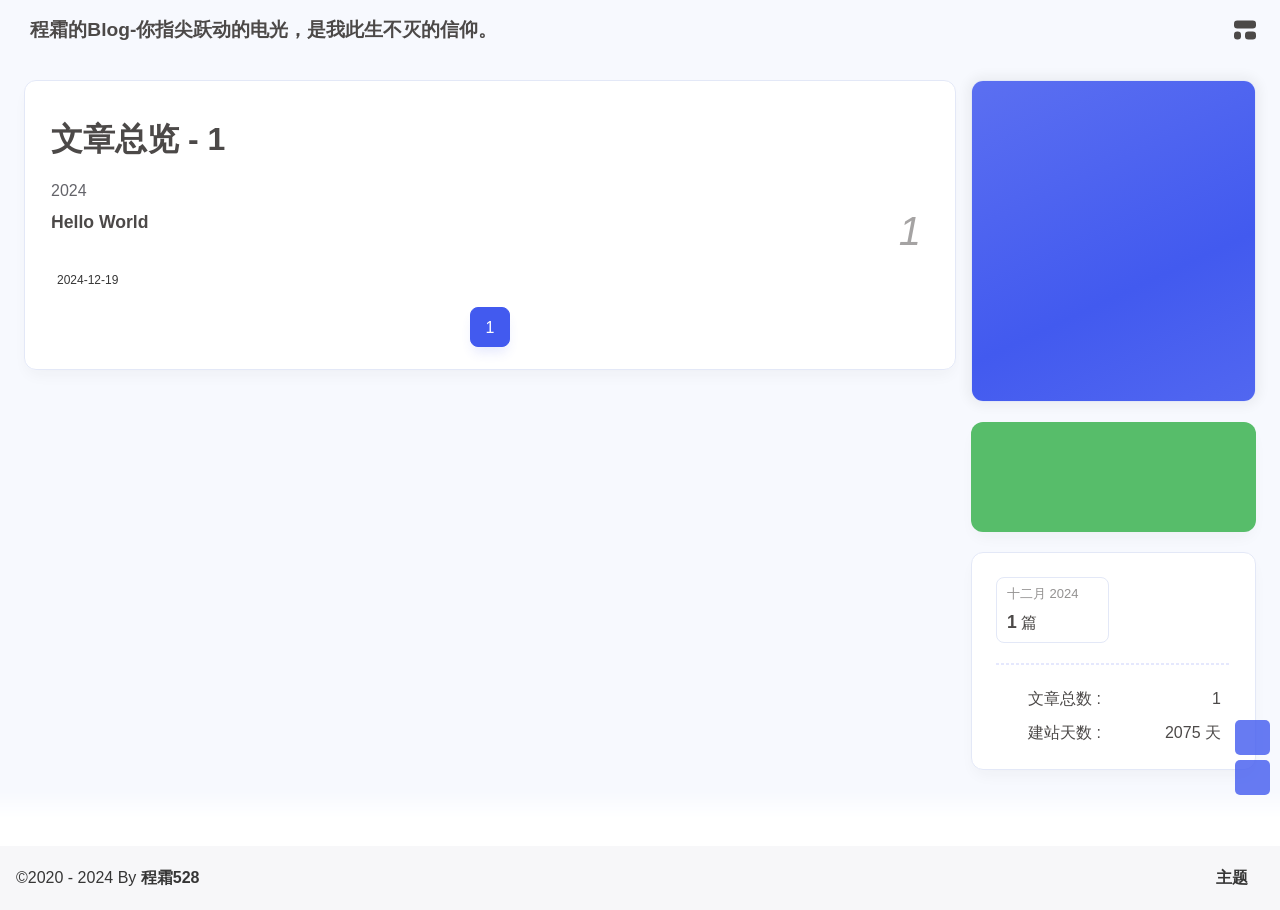
==== archives/index.html @ 85477a1d "Site updated: 2024-12-19 19:29:11" ====
<!DOCTYPE html><html lang="zh-CN" data-theme="light"><head><meta charset="UTF-8"><meta http-equiv="X-UA-Compatible" content="IE=edge"><meta name="viewport" content="width=device-width, initial-scale=1.0, user-scalable=no"><title>归档 | 程霜的Blog-你指尖跃动的电光，是我此生不灭的信仰。</title><meta name="keywords" content="程霜的Blog"><meta name="author" content="程霜528"><meta name="copyright" content="程霜528"><meta name="format-detection" content="telephone=no"><meta name="theme-color" content="#f7f9fe"><meta name="mobile-web-app-capable" content="yes"><meta name="apple-touch-fullscreen" content="yes"><meta name="apple-mobile-web-app-title" content="归档"><meta name="application-name" content="归档"><meta name="apple-mobile-web-app-capable" content="yes"><meta name="apple-mobile-web-app-status-bar-style" content="#f7f9fe"><meta property="og:type" content="website"><meta property="og:title" content="归档"><meta property="og:url" content="https://xrz.github.io/archives/index.html"><meta property="og:site_name" content="程霜的Blog-你指尖跃动的电光，是我此生不灭的信仰。"><meta property="og:description" content="归档"><meta property="og:locale" content="zh-CN"><meta property="og:image" content="https://bu.dusays.com/2023/04/27/64496e511b09c.jpg"><meta property="article:author" content="程霜528"><meta property="article:tag" content="程霜的Blog"><meta name="twitter:card" content="summary"><meta name="twitter:image" content="https://bu.dusays.com/2023/04/27/64496e511b09c.jpg"><meta name="description" content="归档"><link rel="shortcut icon" href="/favicon.ico"><link rel="canonical" href="https://xrz.github.io/archives/"><link rel="preconnect" href="//cdn.cbd.int"/><meta name="google-site-verification" content="xxx"/><meta name="baidu-site-verification" content="code-xxx"/><meta name="msvalidate.01" content="xxx"/><link rel="stylesheet" href="/css/index.css"><link rel="stylesheet" href="https://cdn.cbd.int/node-snackbar@0.1.16/dist/snackbar.min.css" media="print" onload="this.media='all'"><link rel="stylesheet" href="https://cdn.cbd.int/@fancyapps/ui@5.0.28/dist/fancybox/fancybox.css" media="print" onload="this.media='all'"><script>const GLOBAL_CONFIG = {
  linkPageTop: undefined,
  peoplecanvas: {"enable":true,"img":"https://upload-bbs.miyoushe.com/upload/2024/07/27/125766904/ba62475f396df9de3316a08ed9e65d86_5680958632268053399..png"},
  postHeadAiDescription: {"enable":true,"gptName":"AnZhiYu","mode":"local","switchBtn":false,"btnLink":"https://afdian.net/item/886a79d4db6711eda42a52540025c377","randomNum":3,"basicWordCount":1000,"key":"xxxx","Referer":"https://xx.xx/"},
  diytitle: {"enable":true,"leaveTitle":"w(ﾟДﾟ)w 不要走！再看看嘛！","backTitle":"♪(^∇^*)欢迎肥来！"},
  LA51: undefined,
  greetingBox: undefined,
  twikooEnvId: '',
  commentBarrageConfig:undefined,
  music_page_default: "nav_music",
  root: '/',
  preloader: {"source":3},
  friends_vue_info: undefined,
  navMusic: true,
  mainTone: undefined,
  authorStatus: undefined,
  algolia: undefined,
  localSearch: undefined,
  translate: {"defaultEncoding":2,"translateDelay":0,"msgToTraditionalChinese":"繁","msgToSimplifiedChinese":"简","rightMenuMsgToTraditionalChinese":"转为繁体","rightMenuMsgToSimplifiedChinese":"转为简体"},
  noticeOutdate: undefined,
  highlight: {"plugin":"highlight.js","highlightCopy":true,"highlightLang":true,"highlightHeightLimit":330},
  copy: {
    success: '复制成功',
    error: '复制错误',
    noSupport: '浏览器不支持'
  },
  relativeDate: {
    homepage: false,
    simplehomepage: true,
    post: false
  },
  runtime: '天',
  date_suffix: {
    just: '刚刚',
    min: '分钟前',
    hour: '小时前',
    day: '天前',
    month: '个月前'
  },
  copyright: {"copy":true,"copyrightEbable":false,"limitCount":50,"languages":{"author":"作者: 程霜528","link":"链接: ","source":"来源: 程霜的Blog-你指尖跃动的电光，是我此生不灭的信仰。","info":"著作权归作者所有。商业转载请联系作者获得授权，非商业转载请注明出处。","copySuccess":"复制成功，复制和转载请标注本文地址"}},
  lightbox: 'fancybox',
  Snackbar: {"chs_to_cht":"你已切换为繁体","cht_to_chs":"你已切换为简体","day_to_night":"你已切换为深色模式","night_to_day":"你已切换为浅色模式","bgLight":"#425AEF","bgDark":"#1f1f1f","position":"top-center"},
  source: {
    justifiedGallery: {
      js: 'https://cdn.cbd.int/flickr-justified-gallery@2.1.2/dist/fjGallery.min.js',
      css: 'https://cdn.cbd.int/flickr-justified-gallery@2.1.2/dist/fjGallery.css'
    }
  },
  isPhotoFigcaption: false,
  islazyload: true,
  isAnchor: false,
  shortcutKey: undefined,
  autoDarkmode: true
}</script><script id="config-diff">var GLOBAL_CONFIG_SITE = {
  configTitle: '程霜的Blog-你指尖跃动的电光，是我此生不灭的信仰。',
  title: '归档',
  postAI: '',
  pageFillDescription: '归档',
  isPost: false,
  isHome: false,
  isHighlightShrink: false,
  isToc: false,
  postUpdate: '2024-12-19 19:27:24',
  postMainColor: '',
}</script><noscript><style type="text/css">
  #nav {
    opacity: 1
  }
  .justified-gallery img {
    opacity: 1
  }

  #recent-posts time,
  #post-meta time {
    display: inline !important
  }
</style></noscript><script>(win=>{
      win.saveToLocal = {
        set: (key, value, ttl) => {
          if (ttl === 0) return
          const now = Date.now()
          const expiry = now + ttl * 86400000
          const item = {
            value,
            expiry
          }
          localStorage.setItem(key, JSON.stringify(item))
        },
      
        get: key => {
          const itemStr = localStorage.getItem(key)
      
          if (!itemStr) {
            return undefined
          }
          const item = JSON.parse(itemStr)
          const now = Date.now()
      
          if (now > item.expiry) {
            localStorage.removeItem(key)
            return undefined
          }
          return item.value
        }
      }
    
      win.getScript = (url, attr = {}) => new Promise((resolve, reject) => {
        const script = document.createElement('script')
        script.src = url
        script.async = true
        script.onerror = reject
        script.onload = script.onreadystatechange = function() {
          const loadState = this.readyState
          if (loadState && loadState !== 'loaded' && loadState !== 'complete') return
          script.onload = script.onreadystatechange = null
          resolve()
        }

        Object.keys(attr).forEach(key => {
          script.setAttribute(key, attr[key])
        })

        document.head.appendChild(script)
      })
    
      win.getCSS = (url, id = false) => new Promise((resolve, reject) => {
        const link = document.createElement('link')
        link.rel = 'stylesheet'
        link.href = url
        if (id) link.id = id
        link.onerror = reject
        link.onload = link.onreadystatechange = function() {
          const loadState = this.readyState
          if (loadState && loadState !== 'loaded' && loadState !== 'complete') return
          link.onload = link.onreadystatechange = null
          resolve()
        }
        document.head.appendChild(link)
      })
    
      win.activateDarkMode = () => {
        document.documentElement.setAttribute('data-theme', 'dark')
        if (document.querySelector('meta[name="theme-color"]') !== null) {
          document.querySelector('meta[name="theme-color"]').setAttribute('content', '#18171d')
        }
      }
      win.activateLightMode = () => {
        document.documentElement.setAttribute('data-theme', 'light')
        if (document.querySelector('meta[name="theme-color"]') !== null) {
          document.querySelector('meta[name="theme-color"]').setAttribute('content', '#f7f9fe')
        }
      }
      const t = saveToLocal.get('theme')
    
          const isDarkMode = window.matchMedia('(prefers-color-scheme: dark)').matches
          const isLightMode = window.matchMedia('(prefers-color-scheme: light)').matches
          const isNotSpecified = window.matchMedia('(prefers-color-scheme: no-preference)').matches
          const hasNoSupport = !isDarkMode && !isLightMode && !isNotSpecified

          if (t === undefined) {
            if (isLightMode) activateLightMode()
            else if (isDarkMode) activateDarkMode()
            else if (isNotSpecified || hasNoSupport) {
              const now = new Date()
              const hour = now.getHours()
              const isNight = hour <= 6 || hour >= 18
              isNight ? activateDarkMode() : activateLightMode()
            }
            window.matchMedia('(prefers-color-scheme: dark)').addListener(e => {
              if (saveToLocal.get('theme') === undefined) {
                e.matches ? activateDarkMode() : activateLightMode()
              }
            })
          } else if (t === 'light') activateLightMode()
          else activateDarkMode()
        
      const asideStatus = saveToLocal.get('aside-status')
      if (asideStatus !== undefined) {
        if (asideStatus === 'hide') {
          document.documentElement.classList.add('hide-aside')
        } else {
          document.documentElement.classList.remove('hide-aside')
        }
      }
    
      const detectApple = () => {
        if(/iPad|iPhone|iPod|Macintosh/.test(navigator.userAgent)){
          document.documentElement.classList.add('apple')
        }
      }
      detectApple()
    })(window)</script><meta name="generator" content="Hexo 7.3.0"></head><body data-type="anzhiyu"><div id="web_bg"></div><div id="an_music_bg"></div><div id="loading-box" onclick="document.getElementById(&quot;loading-box&quot;).classList.add(&quot;loaded&quot;)"><div class="loading-bg"><img class="loading-img nolazyload" alt="加载头像" src="https://npm.elemecdn.com/anzhiyu-blog-static@1.0.4/img/avatar.jpg"/><div class="loading-image-dot"></div></div></div><script>const preloader = {
  endLoading: () => {
    document.getElementById('loading-box').classList.add("loaded");
  },
  initLoading: () => {
    document.getElementById('loading-box').classList.remove("loaded")
  }
}
window.addEventListener('load',()=> { preloader.endLoading() })
setTimeout(function(){preloader.endLoading();},10000)

if (true) {
  document.addEventListener('pjax:send', () => { preloader.initLoading() })
  document.addEventListener('pjax:complete', () => { preloader.endLoading() })
}</script><link rel="stylesheet" href="https://cdn.cbd.int/anzhiyu-theme-static@1.1.10/progress_bar/progress_bar.css"/><script async="async" src="https://cdn.cbd.int/pace-js@1.2.4/pace.min.js" data-pace-options="{ &quot;restartOnRequestAfter&quot;:false,&quot;eventLag&quot;:false}"></script><div class="page" id="body-wrap"><header class="not-top-img" id="page-header"><nav id="nav"><div id="nav-group"><span id="blog_name"><a id="site-name" href="/" accesskey="h"><div class="title">程霜的Blog-你指尖跃动的电光，是我此生不灭的信仰。</div><i class="anzhiyufont anzhiyu-icon-house-chimney"></i></a></span><div class="mask-name-container"><div id="name-container"><a id="page-name" href="javascript:anzhiyu.scrollToDest(0, 500)">PAGE_NAME</a></div></div><div id="menus"></div><div id="nav-right"><div class="nav-button" id="randomPost_button"><a class="site-page" onclick="toRandomPost()" title="随机前往一个文章" href="javascript:void(0);"><i class="anzhiyufont anzhiyu-icon-dice"></i></a></div><input id="center-console" type="checkbox"/><label class="widget" for="center-console" title="中控台" onclick="anzhiyu.switchConsole();"><i class="left"></i><i class="widget center"></i><i class="widget right"></i></label><div id="console"><div class="console-card-group-reward"><ul class="reward-all console-card"><li class="reward-item"><a href="https://npm.elemecdn.com/anzhiyu-blog@1.1.6/img/post/common/qrcode-weichat.png" target="_blank"><img class="post-qr-code-img" alt="微信" src= "[data-uri]" onerror="this.onerror=null,this.src=&quot;/img/404.jpg&quot;" data-lazy-src="https://npm.elemecdn.com/anzhiyu-blog@1.1.6/img/post/common/qrcode-weichat.png"/></a><div class="post-qr-code-desc">微信</div></li><li class="reward-item"><a href="https://npm.elemecdn.com/anzhiyu-blog@1.1.6/img/post/common/qrcode-alipay.png" target="_blank"><img class="post-qr-code-img" alt="支付宝" src= "[data-uri]" onerror="this.onerror=null,this.src=&quot;/img/404.jpg&quot;" data-lazy-src="https://npm.elemecdn.com/anzhiyu-blog@1.1.6/img/post/common/qrcode-alipay.png"/></a><div class="post-qr-code-desc">支付宝</div></li></ul></div><div class="console-card-group"><div class="console-card-group-left"><div class="console-card" id="card-newest-comments"><div class="card-content"><div class="author-content-item-tips">互动</div><span class="author-content-item-title"> 最新评论</span></div><div class="aside-list"><span>正在加载中...</span></div></div></div><div class="console-card-group-right"><div class="console-card tags"><div class="card-content"><div class="author-content-item-tips">兴趣点</div><span class="author-content-item-title">寻找你感兴趣的领域</span></div></div><div class="console-card history"><div class="item-headline"><i class="anzhiyufont anzhiyu-icon-box-archiv"></i><span>文章</span></div><div class="card-archives"><div class="item-headline"><i class="anzhiyufont anzhiyu-icon-archive"></i><span>归档</span></div><ul class="card-archive-list"><li class="card-archive-list-item"><a class="card-archive-list-link" href="/archives/2024/12/"><span class="card-archive-list-date">十二月 2024</span><div class="card-archive-list-count-group"><span class="card-archive-list-count">1</span><span>篇</span></div></a></li></ul></div><hr/></div></div></div><div class="button-group"><div class="console-btn-item"><a class="darkmode_switchbutton" title="显示模式切换" href="javascript:void(0);"><i class="anzhiyufont anzhiyu-icon-moon"></i></a></div><div class="console-btn-item" id="consoleHideAside" onclick="anzhiyu.hideAsideBtn()" title="边栏显示控制"><a class="asideSwitch"><i class="anzhiyufont anzhiyu-icon-arrows-left-right"></i></a></div><div class="console-btn-item" id="consoleMusic" onclick="anzhiyu.musicToggle()" title="音乐开关"><a class="music-switch"><i class="anzhiyufont anzhiyu-icon-music"></i></a></div></div><div class="console-mask" onclick="anzhiyu.hideConsole()" href="javascript:void(0);"></div></div><div class="nav-button" id="nav-totop"><a class="totopbtn" href="javascript:void(0);"><i class="anzhiyufont anzhiyu-icon-arrow-up"></i><span id="percent" onclick="anzhiyu.scrollToDest(0,500)">0</span></a></div><div id="toggle-menu"><a class="site-page" href="javascript:void(0);" title="切换"><i class="anzhiyufont anzhiyu-icon-bars"></i></a></div></div></div></nav></header><main id="blog-container"><div class="layout" id="content-inner"><div id="archive"><div class="article-sort-title">文章总览 - 1</div><div class="article-sort"><div class="article-sort-item year"><span>2024</span></div><div class="article-sort-item no-article-cover"><div class="article-sort-item-info"><a class="article-sort-item-title" href="/posts/undefined.html" title="Hello World">Hello World</a><span class="article-sort-item-index">1</span><div class="article-meta-wrap"><div class="article-sort-item-time"><i class="anzhiyufont anzhiyu-icon-calendar-alt"></i><time class="post-meta-date-created" datetime="2024-12-19T10:42:37.922Z" title="发表于 2024-12-19 18:42:37">2024-12-19</time></div></div></div></div></div><nav id="pagination"><div class="pagination"><span class="page-number current">1</span></div></nav></div><div class="aside-content" id="aside-content"><div class="card-widget card-info"><div class="card-content"><div class="author-info-avatar"><img class="avatar-img" src= "[data-uri]" onerror="this.onerror=null,this.src=&quot;/img/404.jpg&quot;" data-lazy-src="https://bu.dusays.com/2023/04/27/64496e511b09c.jpg" onerror="this.onerror=null;this.src='/img/friend_404.gif'" alt="avatar"/></div><div class="author-info__description">程霜的Blog</div></div></div><div class="card-widget anzhiyu-right-widget" id="card-wechat" onclick="null"><div id="flip-wrapper"><div id="flip-content"><div class="face" style="background: url(https://bu.dusays.com/2023/01/13/63c02edf44033.png) center center / 100% no-repeat"></div><div class="back face" style="background: url(https://bu.dusays.com/2023/05/13/645fa415e8694.png) center center / 100% no-repeat"></div></div></div></div><div class="sticky_layout"><div class="card-widget"><div class="card-archives"><div class="item-headline"><i class="anzhiyufont anzhiyu-icon-archive"></i><span>归档</span></div><ul class="card-archive-list"><li class="card-archive-list-item"><a class="card-archive-list-link" href="/archives/2024/12/"><span class="card-archive-list-date">十二月 2024</span><div class="card-archive-list-count-group"><span class="card-archive-list-count">1</span><span>篇</span></div></a></li></ul></div><hr/><div class="card-webinfo"><div class="item-headline"><i class="anzhiyufont anzhiyu-icon-chart-line"></i><span>网站资讯</span></div><div class="webinfo"><div class="webinfo-item"><div class="webinfo-item-title"><i class="anzhiyufont anzhiyu-icon-file-lines"></i><div class="item-name">文章总数 :</div></div><div class="item-count">1</div></div><div class="webinfo-item"><div class="webinfo-item-title"><i class="anzhiyufont anzhiyu-icon-stopwatch"></i><div class="item-name">建站天数 :</div></div><div class="item-count" id="runtimeshow" data-publishDate="2021-03-31T16:00:00.000Z"><i class="anzhiyufont anzhiyu-icon-spinner anzhiyu-spin"></i></div></div></div></div></div></div></div></div></main><footer id="footer"><div id="footer-wrap"></div><div id="footer-bar"><div class="footer-bar-links"><div class="footer-bar-left"><div id="footer-bar-tips"><div class="copyright">&copy;2020 - 2024 By <a class="footer-bar-link" href="/" title="程霜528" target="_blank">程霜528</a></div></div><div id="footer-type-tips"></div></div><div class="footer-bar-right"><a class="footer-bar-link" target="_blank" rel="noopener" href="https://github.com/anzhiyu-c/hexo-theme-anzhiyu" title="主题">主题</a></div></div></div></footer></div><div id="sidebar"><div id="menu-mask"></div><div id="sidebar-menus"><div class="sidebar-site-data site-data is-center"><a href="/archives/" title="archive"><div class="headline">文章</div><div class="length-num">1</div></a><a href="/tags/" title="tag"><div class="headline">标签</div><div class="length-num">0</div></a><a href="/categories/" title="category"><div class="headline">分类</div><div class="length-num">0</div></a></div><span class="sidebar-menu-item-title">功能</span><div class="sidebar-menu-item"><a class="darkmode_switchbutton menu-child" href="javascript:void(0);" title="显示模式"><i class="anzhiyufont anzhiyu-icon-circle-half-stroke"></i><span>显示模式</span></a></div><div class="back-menu-list-groups"><div class="back-menu-list-group"><div class="back-menu-list-title">网页</div><div class="back-menu-list"><a class="back-menu-item" target="_blank" rel="noopener" href="https://blog.anheyu.com/" title="博客"><img class="back-menu-item-icon" src= "[data-uri]" onerror="this.onerror=null,this.src=&quot;/img/404.jpg&quot;" data-lazy-src="/img/favicon.ico" alt="博客"/><span class="back-menu-item-text">博客</span></a></div></div><div class="back-menu-list-group"><div class="back-menu-list-title">项目</div><div class="back-menu-list"><a class="back-menu-item" target="_blank" rel="noopener" href="https://image.anheyu.com/" title="安知鱼图床"><img class="back-menu-item-icon" src= "[data-uri]" onerror="this.onerror=null,this.src=&quot;/img/404.jpg&quot;" data-lazy-src="https://image.anheyu.com/favicon.ico" alt="安知鱼图床"/><span class="back-menu-item-text">安知鱼图床</span></a></div></div></div><span class="sidebar-menu-item-title">标签</span></div></div><div id="rightside"><div id="rightside-config-hide"><button id="translateLink" type="button" title="简繁转换">繁</button><button id="darkmode" type="button" title="浅色和深色模式转换"><i class="anzhiyufont anzhiyu-icon-circle-half-stroke"></i></button><button id="hide-aside-btn" type="button" title="单栏和双栏切换"><i class="anzhiyufont anzhiyu-icon-arrows-left-right"></i></button></div><div id="rightside-config-show"><button id="rightside-config" type="button" title="设置"><i class="anzhiyufont anzhiyu-icon-gear"></i></button><button id="go-up" type="button" title="回到顶部"><i class="anzhiyufont anzhiyu-icon-arrow-up"></i></button></div></div><div id="nav-music"><a id="nav-music-hoverTips" onclick="anzhiyu.musicToggle()" accesskey="m">播放音乐</a><div id="console-music-bg"></div><meting-js id="8152976493" server="netease" type="playlist" mutex="true" preload="none" theme="var(--anzhiyu-main)" data-lrctype="0" order="random" volume="0.7"></meting-js></div><div id="rightMenu"><div class="rightMenu-group rightMenu-small"><div class="rightMenu-item" id="menu-backward"><i class="anzhiyufont anzhiyu-icon-arrow-left"></i></div><div class="rightMenu-item" id="menu-forward"><i class="anzhiyufont anzhiyu-icon-arrow-right"></i></div><div class="rightMenu-item" id="menu-refresh"><i class="anzhiyufont anzhiyu-icon-arrow-rotate-right" style="font-size: 1rem;"></i></div><div class="rightMenu-item" id="menu-top"><i class="anzhiyufont anzhiyu-icon-arrow-up"></i></div></div><div class="rightMenu-group rightMenu-line rightMenuPlugin"><div class="rightMenu-item" id="menu-copytext"><i class="anzhiyufont anzhiyu-icon-copy"></i><span>复制选中文本</span></div><div class="rightMenu-item" id="menu-pastetext"><i class="anzhiyufont anzhiyu-icon-paste"></i><span>粘贴文本</span></div><a class="rightMenu-item" id="menu-commenttext"><i class="anzhiyufont anzhiyu-icon-comment-medical"></i><span>引用到评论</span></a><div class="rightMenu-item" id="menu-newwindow"><i class="anzhiyufont anzhiyu-icon-window-restore"></i><span>新窗口打开</span></div><div class="rightMenu-item" id="menu-copylink"><i class="anzhiyufont anzhiyu-icon-link"></i><span>复制链接地址</span></div><div class="rightMenu-item" id="menu-copyimg"><i class="anzhiyufont anzhiyu-icon-images"></i><span>复制此图片</span></div><div class="rightMenu-item" id="menu-downloadimg"><i class="anzhiyufont anzhiyu-icon-download"></i><span>下载此图片</span></div><div class="rightMenu-item" id="menu-newwindowimg"><i class="anzhiyufont anzhiyu-icon-window-restore"></i><span>新窗口打开图片</span></div><div class="rightMenu-item" id="menu-search"><i class="anzhiyufont anzhiyu-icon-magnifying-glass"></i><span>站内搜索</span></div><div class="rightMenu-item" id="menu-searchBaidu"><i class="anzhiyufont anzhiyu-icon-magnifying-glass"></i><span>百度搜索</span></div><div class="rightMenu-item" id="menu-music-toggle"><i class="anzhiyufont anzhiyu-icon-play"></i><span>播放音乐</span></div><div class="rightMenu-item" id="menu-music-back"><i class="anzhiyufont anzhiyu-icon-backward"></i><span>切换到上一首</span></div><div class="rightMenu-item" id="menu-music-forward"><i class="anzhiyufont anzhiyu-icon-forward"></i><span>切换到下一首</span></div><div class="rightMenu-item" id="menu-music-playlist" onclick="window.open(&quot;https://y.qq.com/n/ryqq/playlist/8802438608&quot;, &quot;_blank&quot;);" style="display: none;"><i class="anzhiyufont anzhiyu-icon-radio"></i><span>查看所有歌曲</span></div><div class="rightMenu-item" id="menu-music-copyMusicName"><i class="anzhiyufont anzhiyu-icon-copy"></i><span>复制歌名</span></div></div><div class="rightMenu-group rightMenu-line rightMenuOther"><a class="rightMenu-item menu-link" id="menu-randomPost"><i class="anzhiyufont anzhiyu-icon-shuffle"></i><span>随便逛逛</span></a><a class="rightMenu-item menu-link" href="/categories/"><i class="anzhiyufont anzhiyu-icon-cube"></i><span>博客分类</span></a><a class="rightMenu-item menu-link" href="/tags/"><i class="anzhiyufont anzhiyu-icon-tags"></i><span>文章标签</span></a></div><div class="rightMenu-group rightMenu-line rightMenuOther"><a class="rightMenu-item" id="menu-copy" href="javascript:void(0);"><i class="anzhiyufont anzhiyu-icon-copy"></i><span>复制地址</span></a><a class="rightMenu-item" id="menu-commentBarrage" href="javascript:void(0);"><i class="anzhiyufont anzhiyu-icon-message"></i><span class="menu-commentBarrage-text">关闭热评</span></a><a class="rightMenu-item" id="menu-darkmode" href="javascript:void(0);"><i class="anzhiyufont anzhiyu-icon-circle-half-stroke"></i><span class="menu-darkmode-text">深色模式</span></a><a class="rightMenu-item" id="menu-translate" href="javascript:void(0);"><i class="anzhiyufont anzhiyu-icon-language"></i><span>轉為繁體</span></a></div></div><div id="rightmenu-mask"></div><div><script src="/js/utils.js"></script><script src="/js/main.js"></script><script src="/js/tw_cn.js"></script><script src="https://cdn.cbd.int/@fancyapps/ui@5.0.28/dist/fancybox/fancybox.umd.js"></script><script src="https://cdn.cbd.int/instant.page@5.2.0/instantpage.js" type="module"></script><script src="https://cdn.cbd.int/vanilla-lazyload@17.8.5/dist/lazyload.iife.min.js"></script><script src="https://cdn.cbd.int/node-snackbar@0.1.16/dist/snackbar.min.js"></script><canvas id="universe"></canvas><script async src="https://npm.elemecdn.com/anzhiyu-theme-static@1.0.0/dark/dark.js"></script><script>// 消除控制台打印
var HoldLog = console.log;
console.log = function () {};
let now1 = new Date();
queueMicrotask(() => {
  const Log = function () {
    HoldLog.apply(console, arguments);
  }; //在恢复前输出日志
  const grt = new Date("04/01/2021 00:00:00"); //此处修改你的建站时间或者网站上线时间
  now1.setTime(now1.getTime() + 250);
  const days = (now1 - grt) / 1000 / 60 / 60 / 24;
  const dnum = Math.floor(days);
  const ascll = [
    `欢迎使用安知鱼!`,
    `生活明朗, 万物可爱`,
    `
        
       █████╗ ███╗   ██╗███████╗██╗  ██╗██╗██╗   ██╗██╗   ██╗
      ██╔══██╗████╗  ██║╚══███╔╝██║  ██║██║╚██╗ ██╔╝██║   ██║
      ███████║██╔██╗ ██║  ███╔╝ ███████║██║ ╚████╔╝ ██║   ██║
      ██╔══██║██║╚██╗██║ ███╔╝  ██╔══██║██║  ╚██╔╝  ██║   ██║
      ██║  ██║██║ ╚████║███████╗██║  ██║██║   ██║   ╚██████╔╝
      ╚═╝  ╚═╝╚═╝  ╚═══╝╚══════╝╚═╝  ╚═╝╚═╝   ╚═╝    ╚═════╝
        
        `,
    "已上线",
    dnum,
    "天",
    "©2020 By 安知鱼 V1.6.14",
  ];
  const ascll2 = [`NCC2-036`, `调用前置摄像头拍照成功，识别为【小笨蛋】.`, `Photo captured: `, `🤪`];

  setTimeout(
    Log.bind(
      console,
      `\n%c${ascll[0]} %c ${ascll[1]} %c ${ascll[2]} %c${ascll[3]}%c ${ascll[4]}%c ${ascll[5]}\n\n%c ${ascll[6]}\n`,
      "color:#425AEF",
      "",
      "color:#425AEF",
      "color:#425AEF",
      "",
      "color:#425AEF",
      ""
    )
  );
  setTimeout(
    Log.bind(
      console,
      `%c ${ascll2[0]} %c ${ascll2[1]} %c \n${ascll2[2]} %c\n${ascll2[3]}\n`,
      "color:white; background-color:#4fd953",
      "",
      "",
      'background:url("https://npm.elemecdn.com/anzhiyu-blog@1.1.6/img/post/common/tinggge.gif") no-repeat;font-size:450%'
    )
  );

  setTimeout(Log.bind(console, "%c WELCOME %c 你好，小笨蛋.", "color:white; background-color:#4f90d9", ""));

  setTimeout(
    console.warn.bind(
      console,
      "%c ⚡ Powered by 安知鱼 %c 你正在访问 程霜528 的博客.",
      "color:white; background-color:#f0ad4e",
      ""
    )
  );

  setTimeout(Log.bind(console, "%c W23-12 %c 你已打开控制台.", "color:white; background-color:#4f90d9", ""));

  setTimeout(
    console.warn.bind(console, "%c S013-782 %c 你现在正处于监控中.", "color:white; background-color:#d9534f", "")
  );
});</script><script async src="/anzhiyu/random.js"></script><div class="js-pjax"><input type="hidden" name="page-type" id="page-type" value="anzhiyu"></div><script>var visitorMail = "";
</script><script async data-pjax src="https://cdn.cbd.int/anzhiyu-theme-static@1.0.0/waterfall/waterfall.js"></script><script src="https://lf3-cdn-tos.bytecdntp.com/cdn/expire-1-M/qrcodejs/1.0.0/qrcode.min.js"></script><link rel="stylesheet" href="https://cdn.cbd.int/anzhiyu-theme-static@1.1.9/icon/ali_iconfont_css.css"><link rel="stylesheet" href="https://cdn.cbd.int/anzhiyu-theme-static@1.0.0/aplayer/APlayer.min.css" media="print" onload="this.media='all'"><script src="https://cdn.cbd.int/anzhiyu-blog-static@1.0.1/js/APlayer.min.js"></script><script src="https://cdn.cbd.int/hexo-anzhiyu-music@1.0.1/assets/js/Meting2.min.js"></script><script src="https://cdn.cbd.int/pjax@0.2.8/pjax.min.js"></script><script>let pjaxSelectors = ["head > title","#config-diff","#body-wrap","#rightside-config-hide","#rightside-config-show",".js-pjax"]
var pjax = new Pjax({
  elements: 'a:not([target="_blank"])',
  selectors: pjaxSelectors,
  cacheBust: false,
  analytics: false,
  scrollRestoration: false
})

document.addEventListener('pjax:send', function () {
  // removeEventListener scroll 
  anzhiyu.removeGlobalFnEvent('pjax')
  anzhiyu.removeGlobalFnEvent('themeChange')

  document.getElementById('rightside').classList.remove('rightside-show')
  
  if (window.aplayers) {
    for (let i = 0; i < window.aplayers.length; i++) {
      if (!window.aplayers[i].options.fixed) {
        window.aplayers[i].destroy()
      }
    }
  }

  typeof typed === 'object' && typed.destroy()

  //reset readmode
  const $bodyClassList = document.body.classList
  $bodyClassList.contains('read-mode') && $bodyClassList.remove('read-mode')
})

document.addEventListener('pjax:complete', function () {
  window.refreshFn()

  document.querySelectorAll('script[data-pjax]').forEach(item => {
    const newScript = document.createElement('script')
    const content = item.text || item.textContent || item.innerHTML || ""
    Array.from(item.attributes).forEach(attr => newScript.setAttribute(attr.name, attr.value))
    newScript.appendChild(document.createTextNode(content))
    item.parentNode.replaceChild(newScript, item)
  })

  GLOBAL_CONFIG.islazyload && window.lazyLoadInstance.update()

  typeof panguInit === 'function' && panguInit()

  // google analytics
  typeof gtag === 'function' && gtag('config', '', {'page_path': window.location.pathname});

  // baidu analytics
  typeof _hmt === 'object' && _hmt.push(['_trackPageview',window.location.pathname]);

  typeof loadMeting === 'function' && document.getElementsByClassName('aplayer').length && loadMeting()

  // prismjs
  typeof Prism === 'object' && Prism.highlightAll()
})

document.addEventListener('pjax:error', e => {
  if (e.request.status === 404) {
    pjax.loadUrl('/404.html')
  }
})</script><script charset="UTF-8" src="https://cdn.cbd.int/anzhiyu-theme-static@1.1.5/accesskey/accesskey.js"></script></div><div id="popup-window"><div class="popup-window-title">通知</div><div class="popup-window-divider"></div><div class="popup-window-content"><div class="popup-tip">你好呀</div><div class="popup-link"><i class="anzhiyufont anzhiyu-icon-arrow-circle-right"></i></div></div></div></body></html>
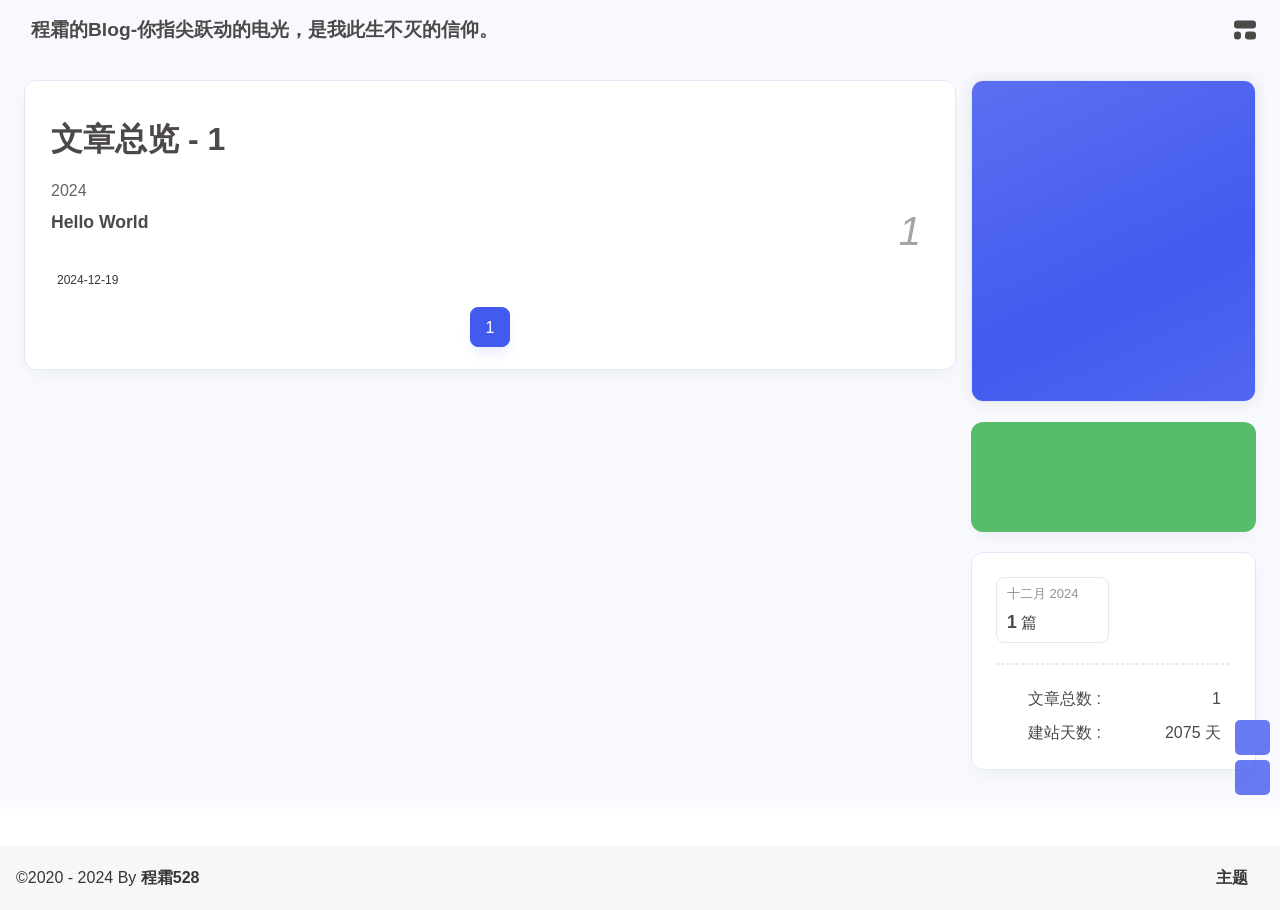
==== commit 4d509320: "Site updated: 2024-12-19 19:31:22" ====
--- a/archives/index.html
+++ b/archives/index.html
@@ -60,7 +60,7 @@
   isHome: false,
   isHighlightShrink: false,
   isToc: false,
-  postUpdate: '2024-12-19 19:27:24',
+  postUpdate: '2024-12-19 19:31:20',
   postMainColor: '',
 }</script><noscript><style type="text/css">
   #nav {
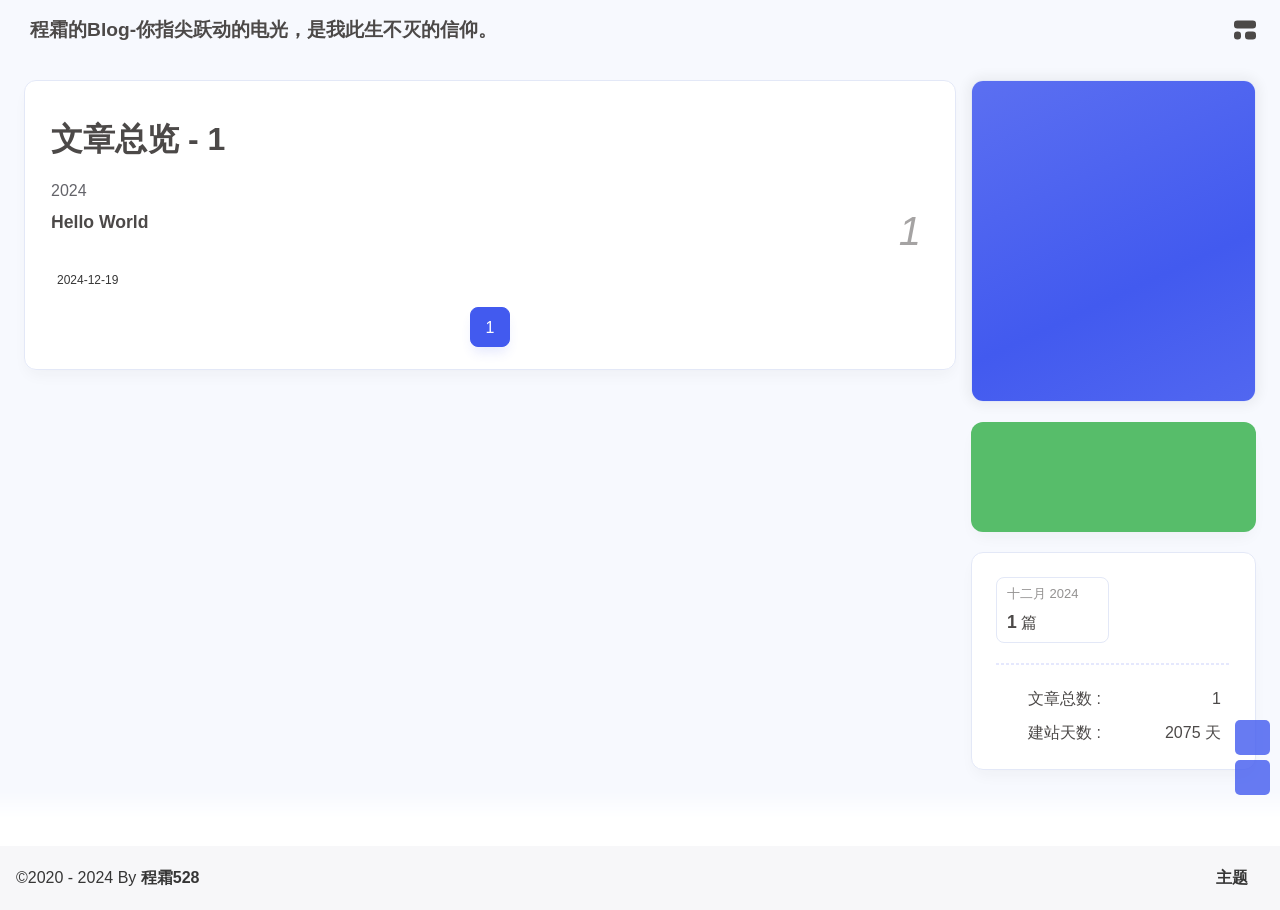
==== commit 0babf541: "Site updated: 2024-12-19 19:32:36" ====
--- a/archives/index.html
+++ b/archives/index.html
@@ -60,7 +60,7 @@
   isHome: false,
   isHighlightShrink: false,
   isToc: false,
-  postUpdate: '2024-12-19 19:31:20',
+  postUpdate: '2024-12-19 19:32:34',
   postMainColor: '',
 }</script><noscript><style type="text/css">
   #nav {
